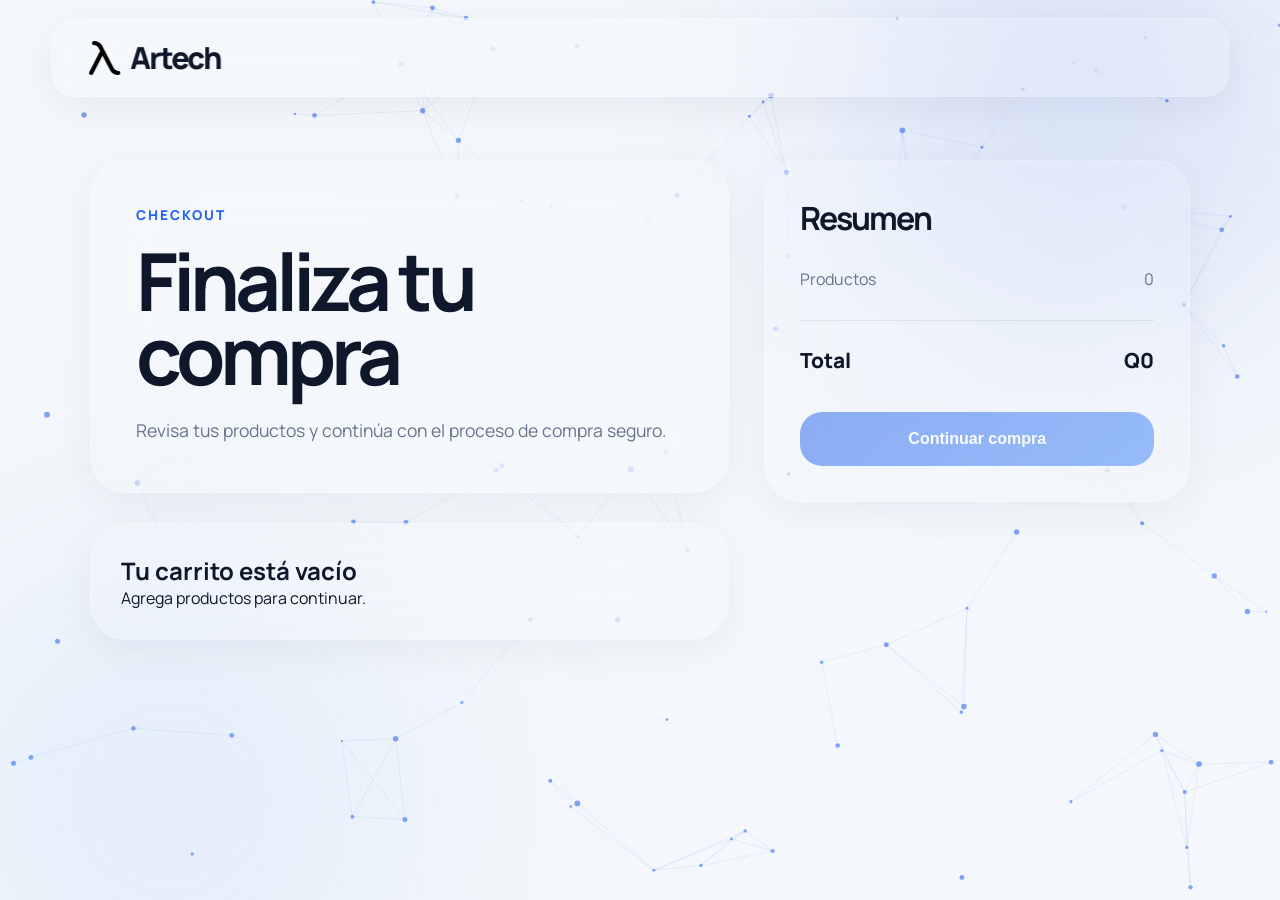
==== Carrito.html @ 74f15a22 "first commit" ====
<!DOCTYPE html>
<html lang="es">

<head>

    <meta charset="UTF-8">

    <meta
    name="viewport"
    content="width=device-width, initial-scale=1.0">

    <title>Artech | Carrito</title>

    <link
    rel="stylesheet"
    href="Carrito.css">

    <link
    rel="preconnect"
    href="https://fonts.googleapis.com">

    <link
    href="https://fonts.googleapis.com/css2?family=Manrope:wght@300;400;500;600;700;800&display=swap"
    rel="stylesheet">

    <link
    rel="stylesheet"
    href="https://cdn-uicons.flaticon.com/2.6.0/uicons-regular-rounded/css/uicons-regular-rounded.css">

</head>

<body>

    <!-- PARTICULAS -->

    <canvas id="bgCanvas"></canvas>

    <!-- HEADER -->

    <header class="header">

        <a href="index.html" class="logo">

            <img
            src="lambda 2.png"
            alt="Logo">

            <span>
                Artech
            </span>

        </a>

    </header>

    <!-- CARRITO -->

    <section class="checkout">

        <!-- IZQUIERDA -->

        <div class="checkout__left">

            <div class="glass">

                <p class="mini">
                    CHECKOUT
                </p>

                <h1>
                    Finaliza tu compra
                </h1>

                <p class="subtitle">

                    Revisa tus productos y continúa
                    con el proceso de compra seguro.

                </p>

            </div>

            <!-- PRODUCTOS -->

            <div class="cart-items glass" id="cartItems"></div>

        </div>

        <!-- DERECHA -->

        <div class="checkout__right">

            <!-- RESUMEN -->

            <div class="summary glass">

                <h2>
                    Resumen
                </h2>

                <div class="summary__row">

                    <span>
                        Productos
                    </span>

                    <span id="itemsCount">
                        0
                    </span>

                </div>

                <div class="summary__row total">

                    <span>
                        Total
                    </span>

                    <span id="total">
                        Q0
                    </span>

                </div>

                <button
                class="continue-btn"
                id="continueBtn">

                    Continuar compra

                </button>

            </div>

           <!-- LOGIN REQUIRED -->

<div
class="login-required glass hidden"
id="loginRequiredBox">

    <h2>
        Necesitas una cuenta
    </h2>

    <p>
        Para continuar con la compra debes
        iniciar sesión o crear una cuenta.
    </p>

    <div class="login-actions">

        <button id="goLoginBtn">

            Iniciar sesión

        </button>

        <button
        id="goRegisterBtn"
        class="register-btn">

            Crear cuenta

        </button>

    </div>

</div>

            <!-- METODO PAGO -->

            <div
            class="payment-box glass hidden"
            id="paymentBox">

                <h2>
                    Método de pago
                </h2>

                <div class="payment-selector">

                    <button
                    class="payment-option active"
                    data-target="cardForm">

                        <i class="fi fi-rr-credit-card"></i>

                        Tarjeta

                    </button>

                    <button
                    class="payment-option"
                    data-target="deliveryForm">

                        <i class="fi fi-rr-truck-side"></i>

                        Contra entrega

                    </button>

                </div>

                <!-- FORM TARJETA -->

                <form
                class="payment-form active-form"
                id="cardForm">

                    <input
                    type="text"
                    placeholder="Nombre en la tarjeta">

                    <input
                    type="text"
                    placeholder="Número de tarjeta">

                    <div class="row">

                        <input
                        type="text"
                        placeholder="MM/AA">

                        <input
                        type="text"
                        placeholder="CVV">

                    </div>

                    <button type="submit">

                        Pagar ahora

                    </button>

                </form>

                <!-- FORM ENTREGA -->

                <form
                class="payment-form"
                id="deliveryForm">

                    <input
                    type="text"
                    placeholder="Nombre completo">

                    <input
                    type="text"
                    placeholder="Dirección">

                    <input
                    type="text"
                    placeholder="Teléfono">

                    <textarea
                    placeholder="Notas adicionales"></textarea>

                    <button type="submit">

                        Confirmar pedido

                    </button>

                </form>

            </div>

        </div>

    </section>

    <!-- SCRIPTS -->

    <script src="Carrito.js"></script>

    <script src="Particulas.js"></script>

   

</body>
</html>
---- Carrito.css ----
/* RESET */

*{
    margin:0;
    padding:0;
    box-sizing:border-box;
}

html{
    scroll-behavior:smooth;
}

body{
    font-family:'Manrope',sans-serif;

    background:#f4f7fb;

    color:#0f172a;

    overflow-x:hidden;

    min-height:100vh;

    user-select:none;
}

/* PARTICULAS */

#bgCanvas{
    position:fixed;

    inset:0;

    width:100%;
    height:100%;

    z-index:-5;

    pointer-events:none;
}

/* FONDOS */

body::before{
    content:"";

    position:fixed;

    width:700px;
    height:700px;

    top:-250px;
    right:-150px;

    background:
    radial-gradient(
    circle,
    rgba(37,99,235,.18),
    transparent 70%);

    filter:blur(100px);

    z-index:-4;
}

body::after{
    content:"";

    position:fixed;

    width:700px;
    height:700px;

    bottom:-250px;
    left:-180px;

    background:
    radial-gradient(
    circle,
    rgba(96,165,250,.15),
    transparent 70%);

    filter:blur(100px);

    z-index:-4;
}

/* HEADER */

.header{
    position:fixed;

    top:18px;
    left:50%;

    transform:translateX(-50%);

    width:92%;
    max-width:1400px;

    display:flex;
    justify-content:space-between;
    align-items:center;

    padding:18px 34px;

    border-radius:24px;

    background:
    rgba(255,255,255,.14);

    border:
    1px solid rgba(255,255,255,.2);

    backdrop-filter:blur(30px);
    -webkit-backdrop-filter:blur(30px);

    box-shadow:
    0 10px 40px rgba(15,23,42,.06);

    z-index:1000;
}

/* LOGO */

.logo{
    display:flex;
    align-items:center;

    gap:10px;

    text-decoration:none;

    color:#0f172a;

    font-size:1.9rem;
    font-weight:800;

    letter-spacing:-2px;
}

.logo img{
    width:34px;
    height:34px;

    object-fit:cover;
}

/* CHECKOUT */

.checkout{
    width:100%;
    max-width:1500px;

    margin:auto;

    padding:
    160px 7% 80px;

    display:grid;

    grid-template-columns:
    1.2fr .8fr;

    gap:35px;
}

/* GLASS */

.glass{
    background:
    rgba(255,255,255,.12);

    border:
    1px solid rgba(255,255,255,.22);

    backdrop-filter:blur(40px);
    -webkit-backdrop-filter:blur(40px);

    box-shadow:
    0 10px 40px rgba(15,23,42,.05);

    border-radius:36px;
}

/* HERO */

.checkout__left{
    display:flex;
    flex-direction:column;

    gap:30px;
}

.checkout__left .glass{
    padding:45px;
}

.mini{
    color:#2563eb;

    font-weight:800;

    margin-bottom:20px;

    letter-spacing:2px;

    font-size:.85rem;
}

.checkout__left h1{
    font-size:5rem;

    line-height:.92;

    letter-spacing:-5px;

    margin-bottom:24px;
}

.subtitle{
    color:#64748b;

    line-height:1.8;

    font-size:1.1rem;

    max-width:650px;
}

/* CARRITO */

.cart-items{
    display:flex;
    flex-direction:column;

    gap:20px;

    padding:30px !important;
}

/* ITEM */

.cart-item{
    display:flex;
    align-items:center;

    gap:20px;

    padding:20px;

    border-radius:28px;

    background:
    rgba(255,255,255,.15);

    border:
    1px solid rgba(255,255,255,.22);
}

.cart-item img{
    width:120px;
    height:120px;

    object-fit:cover;

    border-radius:22px;
}

.cart-item-info{
    flex:1;
}

.cart-item-info h3{
    font-size:1.4rem;

    margin-bottom:10px;
}

.cart-item-info p{
    color:#64748b;

    margin-bottom:14px;
}

.cart-item-info span{
    color:#2563eb;

    font-size:1.2rem;
    font-weight:800;
}

/* DERECHA */

.checkout__right{
    display:flex;
    flex-direction:column;

    gap:30px;
}

/* SUMMARY */

.summary{
    padding:35px;
}

.summary h2{
    font-size:2rem;

    margin-bottom:28px;

    letter-spacing:-2px;
}

.summary__row{
    display:flex;
    justify-content:space-between;
    align-items:center;

    margin-bottom:18px;

    color:#64748b;
}

.summary__row.total{
    margin-top:30px;

    padding-top:25px;

    border-top:
    1px solid rgba(15,23,42,.08);

    color:#0f172a;

    font-size:1.3rem;
    font-weight:800;
}

/* BOTONES */

.continue-btn,
.payment-form button,
.login-box button{
    width:100%;

    border:none;

    padding:18px;

    border-radius:22px;

    cursor:pointer;

    font-size:1rem;
    font-weight:700;

    color:white;

    margin-top:20px;

    transition:.3s ease;

    background:
    linear-gradient(
    135deg,
    #2563eb,
    #3b82f6);
}

.continue-btn:hover,
.payment-form button:hover,
.login-box button:hover{
    transform:translateY(-3px);
}

/* LOGIN */

.login-box,
.payment-box{
    padding:35px;
}

.login-box h2,
.payment-box h2{
    font-size:2rem;

    margin-bottom:10px;

    letter-spacing:-2px;
}

.login-box p{
    color:#64748b;

    margin-bottom:25px;
}

/* INPUTS */

input,
textarea{
    width:100%;

    border:none;

    outline:none;

    margin-bottom:18px;

    padding:18px 20px;

    border-radius:20px;

    font-family:'Manrope',sans-serif;

    background:
    rgba(255,255,255,.18);

    border:
    1px solid rgba(255,255,255,.24);

    backdrop-filter:blur(20px);

    font-size:1rem;

    color:#0f172a;
}

textarea{
    resize:none;

    min-height:120px;
}

/* PAYMENT */

.payment-selector{
    display:flex;

    gap:15px;

    margin:
    25px 0 30px;
}

.payment-option{
    flex:1;

    border:none;

    padding:18px;

    border-radius:20px;

    cursor:pointer;

    font-weight:700;

    transition:.3s ease;

    background:
    rgba(255,255,255,.14);

    border:
    1px solid rgba(255,255,255,.2);

    backdrop-filter:blur(20px);

    color:#64748b;
}

.payment-option.active{
    background:
    linear-gradient(
    135deg,
    #2563eb,
    #3b82f6);

    color:white;
}

.payment-option i{
    margin-right:10px;
}

/* FORMS */

.payment-form{
    display:none;
}

.payment-form.active-form{
    display:block;
}

.row{
    display:flex;

    gap:15px;
}

/* HIDDEN */

.hidden{
    display:none;
}

/* RESPONSIVE */

@media(max-width:1100px){

    .checkout{
        grid-template-columns:1fr;
    }

    .checkout__left h1{
        font-size:4rem;
    }

}

@media(max-width:768px){

    .header{
        padding:18px 20px;
    }

    .checkout{
        padding:
        150px 5% 70px;
    }

    .checkout__left h1{
        font-size:3rem;

        letter-spacing:-3px;
    }

    .glass{
        border-radius:28px;
    }

    .cart-item{
        flex-direction:column;

        align-items:flex-start;
    }

    .cart-item img{
        width:100%;
        height:240px;
    }

    .payment-selector{
        flex-direction:column;
    }

    .row{
        flex-direction:column;
    }

}

/*LOGIN REQUIRED */
.hidden{
    display:none;
}

/* LOGIN REQUIRED */

.login-required{
    padding:35px;

    border-radius:32px;

    text-align:center;
}

.login-required h2{
    font-size:2rem;

    margin-bottom:15px;
}

.login-required p{
    color:#94a3b8;

    line-height:1.7;

    margin-bottom:25px;
}

.login-actions{
    display:flex;

    gap:15px;

    flex-wrap:wrap;

    justify-content:center;
}

.login-actions button{
    flex:1;

    min-width:180px;

    border:none;

    padding:16px 20px;

    border-radius:18px;

    font-weight:700;

    cursor:pointer;

    color:white;

    background:
    linear-gradient(
    135deg,
    #2563eb,
    #3b82f6
    );

    transition:.3s ease;
}

.login-actions button:hover{
    transform:
    translateY(-3px);
}

.register-btn{
    background:
    linear-gradient(
    135deg,
    #111827,
    #1f2937
    ) !important;
}
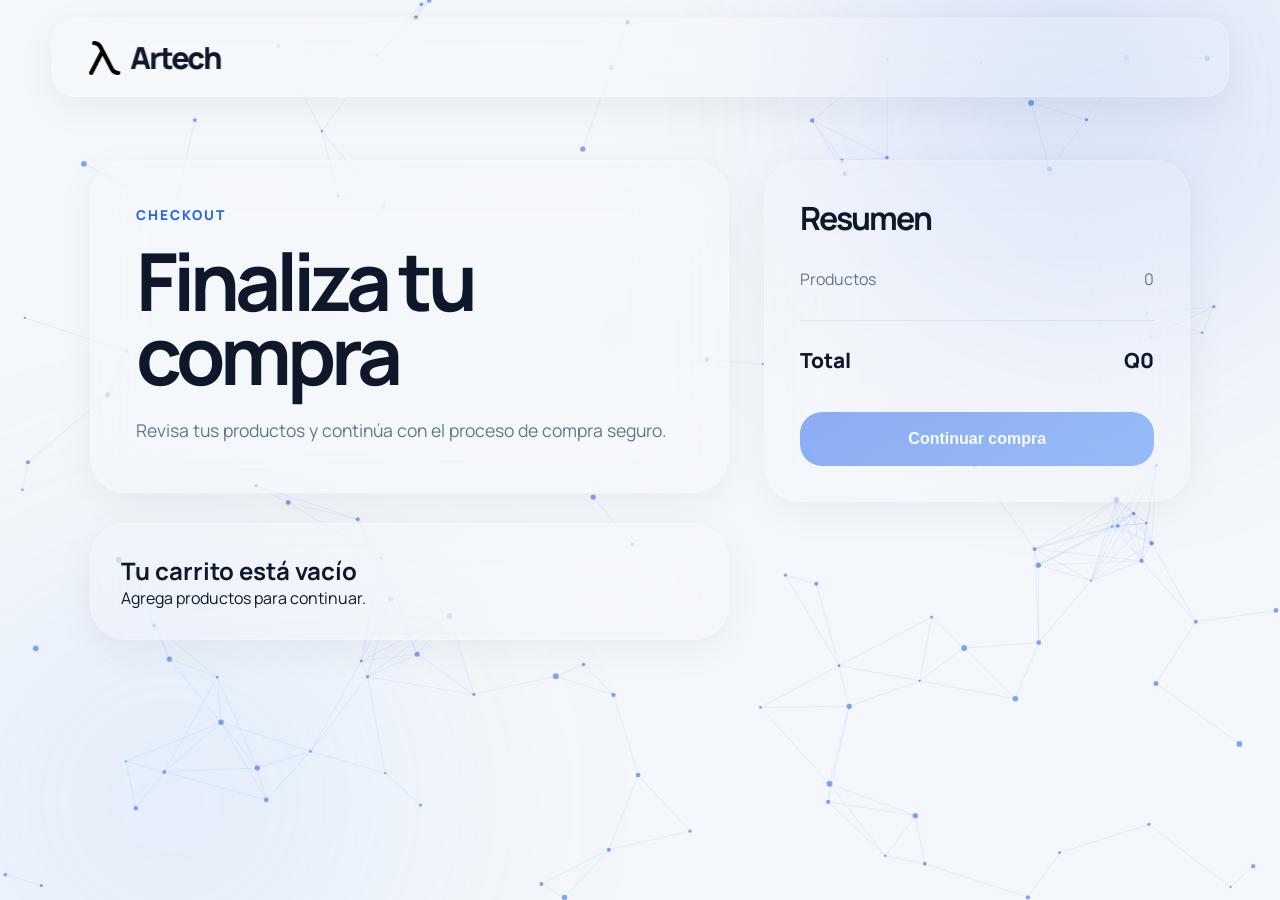
==== commit b03e1feb: "XD" ====
--- a/Carrito.html
+++ b/Carrito.html
@@ -10,6 +10,10 @@
     content="width=device-width, initial-scale=1.0">
 
     <title>Artech | Carrito</title>
+    <link
+    rel="icon"
+    type="image/png"
+    href="lambda.png">
 
     <link
     rel="stylesheet"
--- a/Carrito.css
+++ b/Carrito.css
@@ -338,7 +338,18 @@
 }
 
 /* BOTONES */
-
+.remove-btn{
+    border:none;
+
+    background:transparent;
+
+    color:#ef4444;
+
+    cursor:pointer;
+
+    font-size:1.5rem;
+    font: weight 800px;;
+}
 .continue-btn,
 .payment-form button,
 .login-box button{
@@ -640,4 +651,24 @@
     #111827,
     #1f2937
     ) !important;
+}
+.qty-controls{
+    display:flex;
+    align-items:center;
+    gap:10px;
+    margin-top:10px;
+}
+
+.qty-controls button{
+    width:28px;
+    height:28px;
+    border:none;
+    border-radius:8px;
+    background:#2563eb;
+    color:white;
+    cursor:pointer;
+}
+
+.qty-controls span{
+    font-weight:700;
 }
